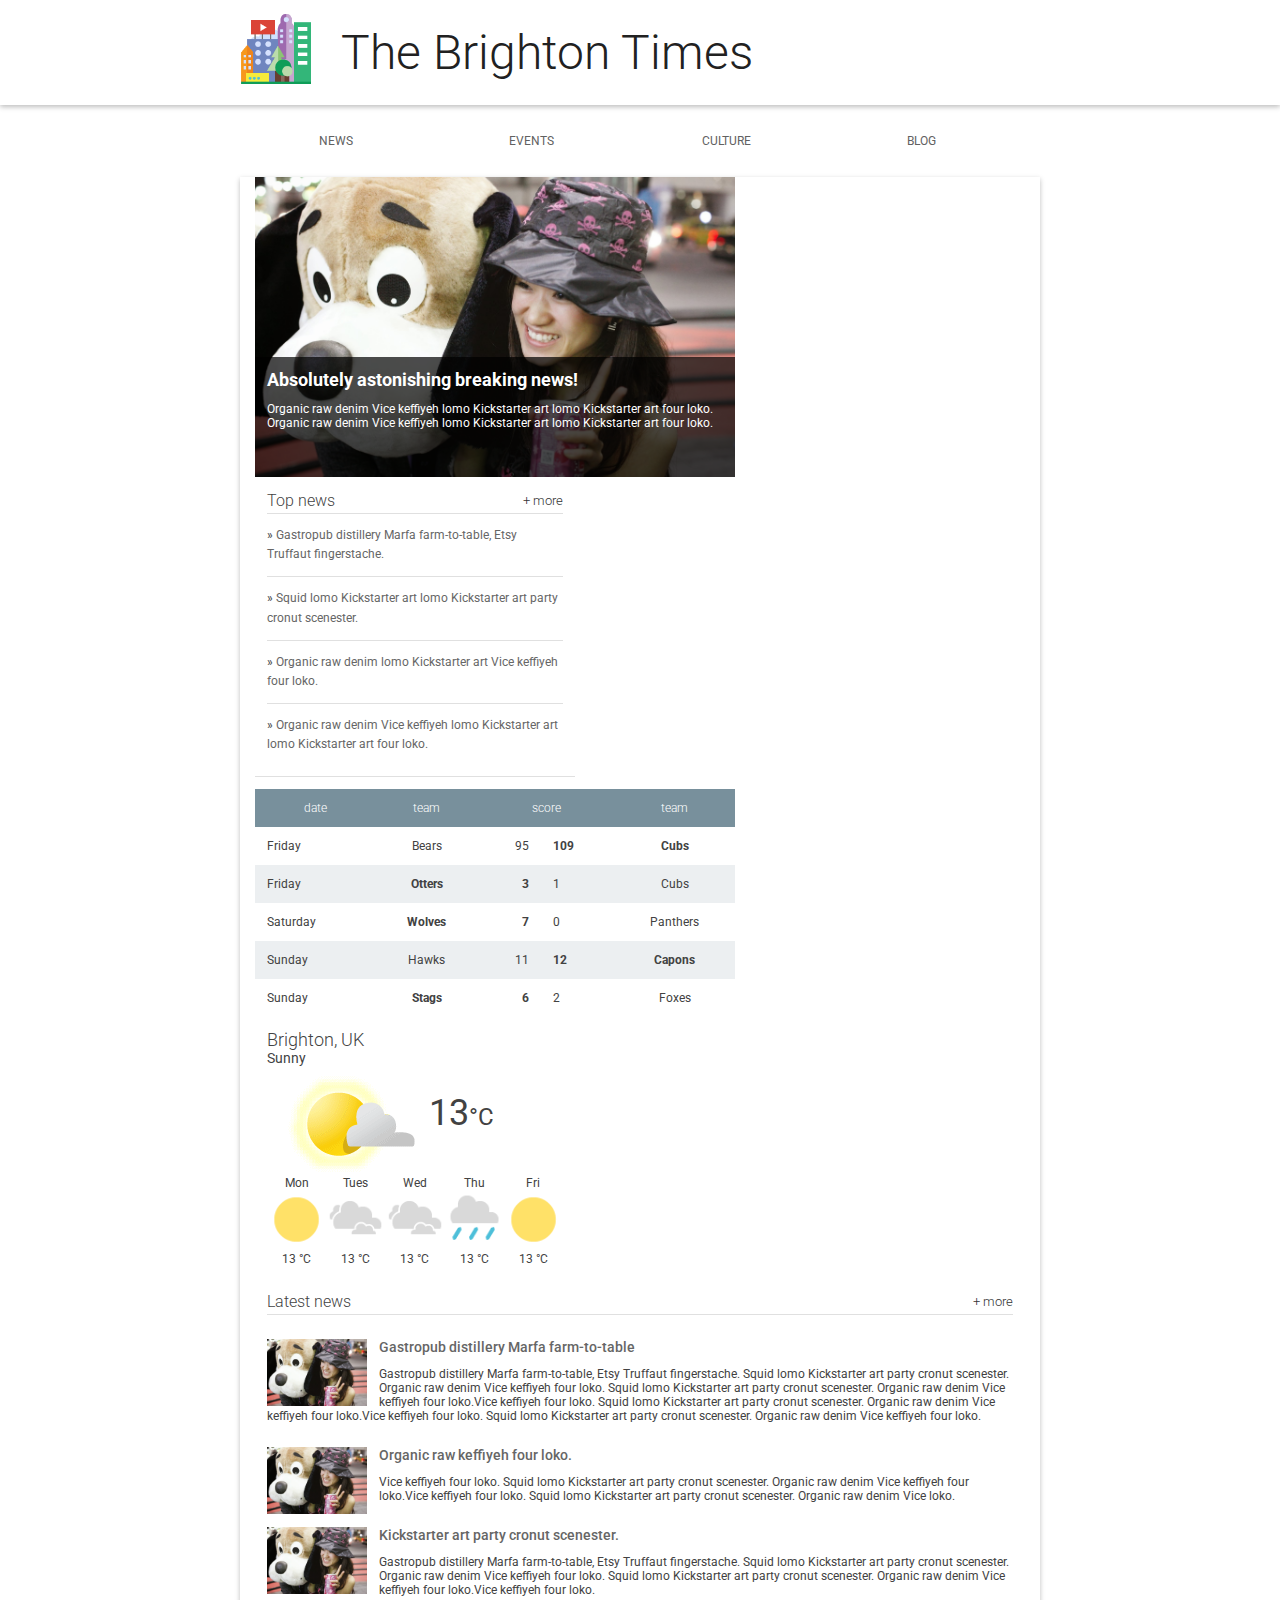
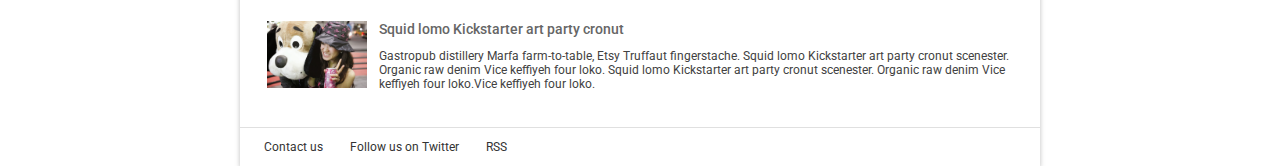
==== HomeTown/index.html @ 90c6167b "Lesson 2.15" ====
<!doctype html>
<html lang="en">
  <head>
    <meta charset="utf-8">
    <meta http-equiv="X-UA-Compatible" content="IE=edge">
    <meta name="viewport" content="width=device-width, initial-scale=1.0">
    <title>Brighton Times</title>
    <link href="https://fonts.googleapis.com/css?family=Roboto:300,400,500" rel="stylesheet" type="text/css">
    <link rel="stylesheet" type="text/css" href="main.css">
  </head>
  <body>

    <header class="header">
      <div class="header__inner">
        <img class="header__logo" src="images/city.png" alt="iconic view of a cityscape">
        <h1 class="header__title">
          The Brighton Times
        </h1>
      </div>
    </header>

    <nav id="drawer" class="nav">
      <ul class="nav__list">
        <li class="nav__item"><a href="#">News</a></li>
        <li class="nav__item"><a href="#">Events</a></li>
        <li class="nav__item"><a href="#">Culture</a></li>
        <li class="nav__item"><a href="#">Blog</a></li>
      </ul>
    </nav>

    <main>
      <section class="content">
        <section class="hero">
          <article class="description">
            <h2>Absolutely astonishing breaking news!</h2>
            <p>Organic raw denim Vice keffiyeh lomo Kickstarter art lomo Kickstarter art four loko. Organic raw denim Vice keffiyeh lomo Kickstarter art lomo Kickstarter art four loko.</p>
          </article>
        </section>

        <section class="news top-news">
          <h2 class="news__title">Top news <a href="#" class="news__more">+ more</a></h2>
          <ul>
            <li class="top-news__item">
              <a href="#">Gastropub distillery Marfa farm-to-table, Etsy Truffaut fingerstache.</a>
            </li>
            <li class="top-news__item">
              <a href="#">Squid lomo Kickstarter art lomo Kickstarter art party cronut scenester.</a>
            </li>
            <li class="top-news__item">
              <a href="#">Organic raw denim lomo Kickstarter art Vice keffiyeh four loko.</a>
            </li>
            <li class="top-news__item">
              <a href="#">Organic raw denim Vice keffiyeh lomo Kickstarter art lomo Kickstarter art four loko.</a>
            </li>
          </ul>
        </section>

        <section class="scores">
          <table class="scores__table">
            <thead>
              <tr>
                <th>date</th>
                <th>team</th>
                <th colspan="2">score</th>
                <th>team</th>
              </tr>
            </thead>
            <tbody>
              <tr>
                <td>Friday</td>
                <td>Bears</td>
                <td>95</td>
                <td class="winner">109</td>
                <td class="winner">Cubs</td>
              </tr>
              <tr>
                <td>Friday</td>
                <td class="winner">Otters</td>
                <td class="winner">3</td>
                <td>1</td>
                <td>Cubs</td>
              </tr>
              <tr>
                <td>Saturday</td>
                <td class="winner">Wolves</td>
                <td class="winner">7</td>
                <td>0</td>
                <td>Panthers</td>
              </tr>
              <tr>
                <td>Sunday</td>
                <td>Hawks</td>
                <td>11</td>
                <td class="winner">12</td>
                <td class="winner">Capons</td>
              </tr>
              <tr>
                <td>Sunday</td>
                <td class="winner">Stags</td>
                <td class="winner">6</td>
                <td>2</td>
                <td>Foxes</td>
              </tr>
              
            </tbody>
          </table>
        </section>

        <section class="weather">
          <span class="weather__location">Brighton, UK</span>
          <span class="weather__desc">Sunny</span>
          <span class="weather__today">
          <img class="weather__today__image" src="images/weather.png" alt="icon of a partially sunny day"><span class="weather__today__temp">13</span><span class="weather__today__deg">&deg;C</span>
          </span>
          <ul class="weather__next">
            <li class="weather__next__item">
              <span>Mon</span>
              <img class="weather__next__image" src="images/sunny.png" alt="icon of a sunny day">
              <span>13 &deg;C</span>
            </li><li class="weather__next__item">
              <span>Tues</span>
              <img class="weather__next__image" src="images/cloudy.png" alt="icon of a cloudy day">
              <span>13 &deg;C</span>
            </li><li class="weather__next__item">
              <span>Wed</span>
              <img class="weather__next__image" src="images/cloudy.png" alt="icon of a cloudy day">
              <span>13 &deg;C</span>
            </li><li class="weather__next__item">
              <span>Thu</span>
              <img class="weather__next__image" src="images/rain.png" alt="icon of a rainy day">
              <span>13 &deg;C</span>
            </li><li class="weather__next__item">
              <span>Fri</span>
              <img class="weather__next__image" src="images/sunny.png" alt="icon of a sunny day">
              <span>13 &deg;C</span>
            </li>
          </ul>
        </section>

        <section class="news recent-news">
          <h2 class="news__title">Latest news <a href="#" class="news__more">+ more</a></h2>
          <ul>
            <li class="snippet">
              <img class="snippet__thumbnail" src="images/dog.jpg" alt="picture of a girl with a large, stuffed dog toy">
              <h3 class="snippet__title"><a href="#">Gastropub distillery Marfa farm-to-table</a></h3>
              <p>Gastropub distillery Marfa farm-to-table, Etsy Truffaut fingerstache.
              Squid lomo Kickstarter art party cronut scenester. Organic raw denim Vice keffiyeh four loko. Squid lomo Kickstarter art party cronut scenester. Organic raw denim Vice keffiyeh four loko.Vice keffiyeh four loko. Squid lomo Kickstarter art party cronut scenester. Organic raw denim Vice keffiyeh four loko.Vice keffiyeh four loko. Squid lomo Kickstarter art party cronut scenester. Organic raw denim Vice keffiyeh four loko.
              </p>
            </li>
            <li class="snippet">
              <img class="snippet__thumbnail" src="images/dog.jpg" alt="picture of a girl with a large, stuffed dog toy">
              <h3 class="snippet__title"><a href="#">Organic raw keffiyeh four loko.</a></h3>
              <p>Vice keffiyeh four loko. Squid lomo Kickstarter art party cronut scenester. Organic raw denim Vice keffiyeh four loko.Vice keffiyeh four loko. Squid lomo Kickstarter art party cronut scenester. Organic raw denim Vice loko.
              </p>
            </li>
            <li class="snippet">
              <img class="snippet__thumbnail" src="images/dog.jpg" alt="picture of a girl with a large, stuffed dog toy">
              <h3 class="snippet__title"><a href="#">Kickstarter art party cronut scenester.</a></h3>
              <p>Gastropub distillery Marfa farm-to-table, Etsy Truffaut fingerstache.
              Squid lomo Kickstarter art party cronut scenester. Organic raw denim Vice keffiyeh four loko. Squid lomo Kickstarter art party cronut scenester. Organic raw denim Vice keffiyeh four loko.Vice keffiyeh four loko.
              </p>
            </li>
            <li class="snippet">
              <img class="snippet__thumbnail" src="images/dog.jpg" alt="picture of a girl with a large, stuffed dog toy">
              <h3 class="snippet__title"><a href="#">Squid lomo Kickstarter art party cronut </a></h3>
              <p>Gastropub distillery Marfa farm-to-table, Etsy Truffaut fingerstache.
              Squid lomo Kickstarter art party cronut scenester. Organic raw denim Vice keffiyeh four loko. Squid lomo Kickstarter art party cronut scenester. Organic raw denim Vice keffiyeh four loko.Vice keffiyeh four loko.
              </p>
            </li>
          </ul>
        </section>
      </section>
      <footer>
        <ul>
          <li><a href="#">Contact us</a></li>
          <li><a href="#">Follow us on Twitter</a></li>
          <li><a href="#">RSS</a></li>
        </ul>
      </footer>
    </main>
  </body>
</html>
---- HomeTown/main.css ----
body, html {
  margin: 0;
  padding: 0;
  max-width: 100%;
  max-height: 100%;
}

body {
  font-family: Roboto;
  font-size: 12px;
  color: #424242;
}

h1, h2, h3, h4, h5 {
  margin: 0; 
}

header, nav, footer, section, article, div {
  box-sizing: border-box;
}

ul {
  list-style: none;
  padding: 0;
  margin: 0;
}


/*
 *
 * Common
 * 
 */

.news__more {
  float: right;
  font-size: .8em;
  color: #333;
  text-decoration: none;
}


/*
 *
 * Header
 *
 */

.header {
  box-shadow: 0 2px 5px rgba(0, 0, 0, 0.26);
  min-height: 56px;
  transition: min-height 0.3s;
}

.header__inner {
  width: 800px;
  margin-left: auto;
  margin-right: auto;
}

.header__logo {
  height: 72px;
  margin-right: 1em;
  vertical-align: top;
  margin-top: 12px;
}

.header__title {
  font-weight: 300;
  font-size: 4em;
  margin: 0.5em 0.25em;
  display: inline-block;
  color: #212121;
}


/*
 *
 * Top Level Navigation
 *
 */

.nav {
  max-width: 800px;
  margin-left: auto;
  margin-right: auto;
}

.nav__list {
  max-width: 100%;
  padding: 0;
  margin: 0;
}

.nav__item {
  box-sizing: border-box;
  display: inline-block;
  min-width: 48px;
  min-height: 48px;
  width: 24%;
  text-align: center;
  line-height: 24px;
  padding: 24px;
  text-transform: uppercase;
}

.nav a {
  text-decoration: none;
  color: #616161;
}

.nav a:hover {
  text-decoration: underline;
  color: #212121;
}


/*
 *
 * Main
 *
 */

main {
  box-shadow: 0 2px 5px rgba(0, 0, 0, 0.26);
  max-width: 800px;
  margin-left: auto;
  margin-right: auto;
}

/*
 *
 * Content
 *
 */

.content {
/*position: relative;*/
  max-width: 100%;
  padding-left: 15px;
  padding-right: 15px;
}


/*
 *
 * Hero
 *
 */

.hero {
/*float: left;*/
  max-width: 480px;
  position: relative;
  background-image: url("./images/dog.jpg");
  background-size: cover;
  height: 300px;
}

.hero article {
  box-sizing: border-box;
  background-color: #000;
  background-color: rgba(0, 0, 0, 0.7);
  position: absolute;
  bottom: 0;
  height: 40%;
  max-width: 100%;
  color: #fff;
  padding: 1em;
}


/*
 *
 * Top News
 *
 */

.top-news {
/*float: right;*/
  position: relative;
  width: 320px;
  height: 300px;
  border-bottom: 1px solid #E0E0E0;
  padding: 1em;
}

.news__title {
  font-weight: 300;
  border-bottom: 1px solid #E0E0E0;
  line-height: 24px;
  font-size: 16px;
}

.top-news__item {
  border-bottom: 1px solid #E0E0E0;
  padding: 1em 0;
  line-height: 19.2px;
}

.top-news__item:before {
  content: "» ";
}

.top-news__item:last-child {
  border-bottom: none;
}

.top-news__item a {
  text-decoration: none;
  color: #666;
}

.top-news__item a:hover,
.top-news__item a:active {
  text-decoration: underline;
}


/*
 *
 * Sport Scores
 *
 */

.scores {
  max-width: 480px;
/*float: left;*/
  position: relative;
  padding-top: 1em;
}

.scores__table {
  width: 100%;
  border-collapse: collapse;
}

.scores__table th,
.scores__table td {
  padding: 1em; 
}

.scores__table th {
  color: #fff;
  font-weight: 300;
  background-color: #78909C;
}

.scores__table tr:nth-child(odd) td {
  background-color: #fff;
}

.scores__table tr:nth-child(even) td {
  background-color: #eceff1;
}

.scores__table td.winner {
  font-weight: bold;
}

.scores__table td:nth-child(3) {
  text-align: right;
}

.scores__table td:nth-child(2),
.scores__table td:nth-child(5) {
  text-align: center;
}

/*
 *
 * Weather
 *
 */

.weather {
/*float: right;*/
  position: relative;
  width: 320px;
  padding: 1em;
}

.weather__location {
  display: block;
  font-weight: 300;
  font-size: 1.5em;
}

.weather__desc {
  display: block;
  font-size: 1.2em;
}

.weather__today {
  width: 60%;
  vertical-align: middle;
}

.weather__today__image {
  vertical-align: middle
}

.weather__today__temp {
  font-size: 3em;
}

.weather__today__deg {
  font-size: 2em;
  display: inline;
}

.weather__next__item {
  display: inline-block;
  width: 20%;
  text-align: center;
}

.weather__next__item span {
  display: block;
}

.weather__next__image {
  width: 100%;
}


/*
 *
 * Weather
 *
 */

.recent-news {
  clear: both;
  padding: 1em;
}

.snippet {
  clear: both;
  margin: 24px 0;
}

.snippet__thumbnail {
  width: 100px;
  float: left;
  margin-right: 1em;
}

.snippet__title {
  font-weight: 500;
}

.snippet__title a {
  text-decoration: none;
  color: #666;
}

.snippet__title a:hover,
.snippet__title a:active {
  text-decoration: underline;
}


/*
 *
 * Footer
 *
 */

footer {
  border-top: 1px solid #E0E0E0;
  padding: 1em;
  width: 100%;
}

footer li {
  display: inline-block;
  margin: 0 1em;
}

footer a {
  text-decoration: none;
  color: #333;
}
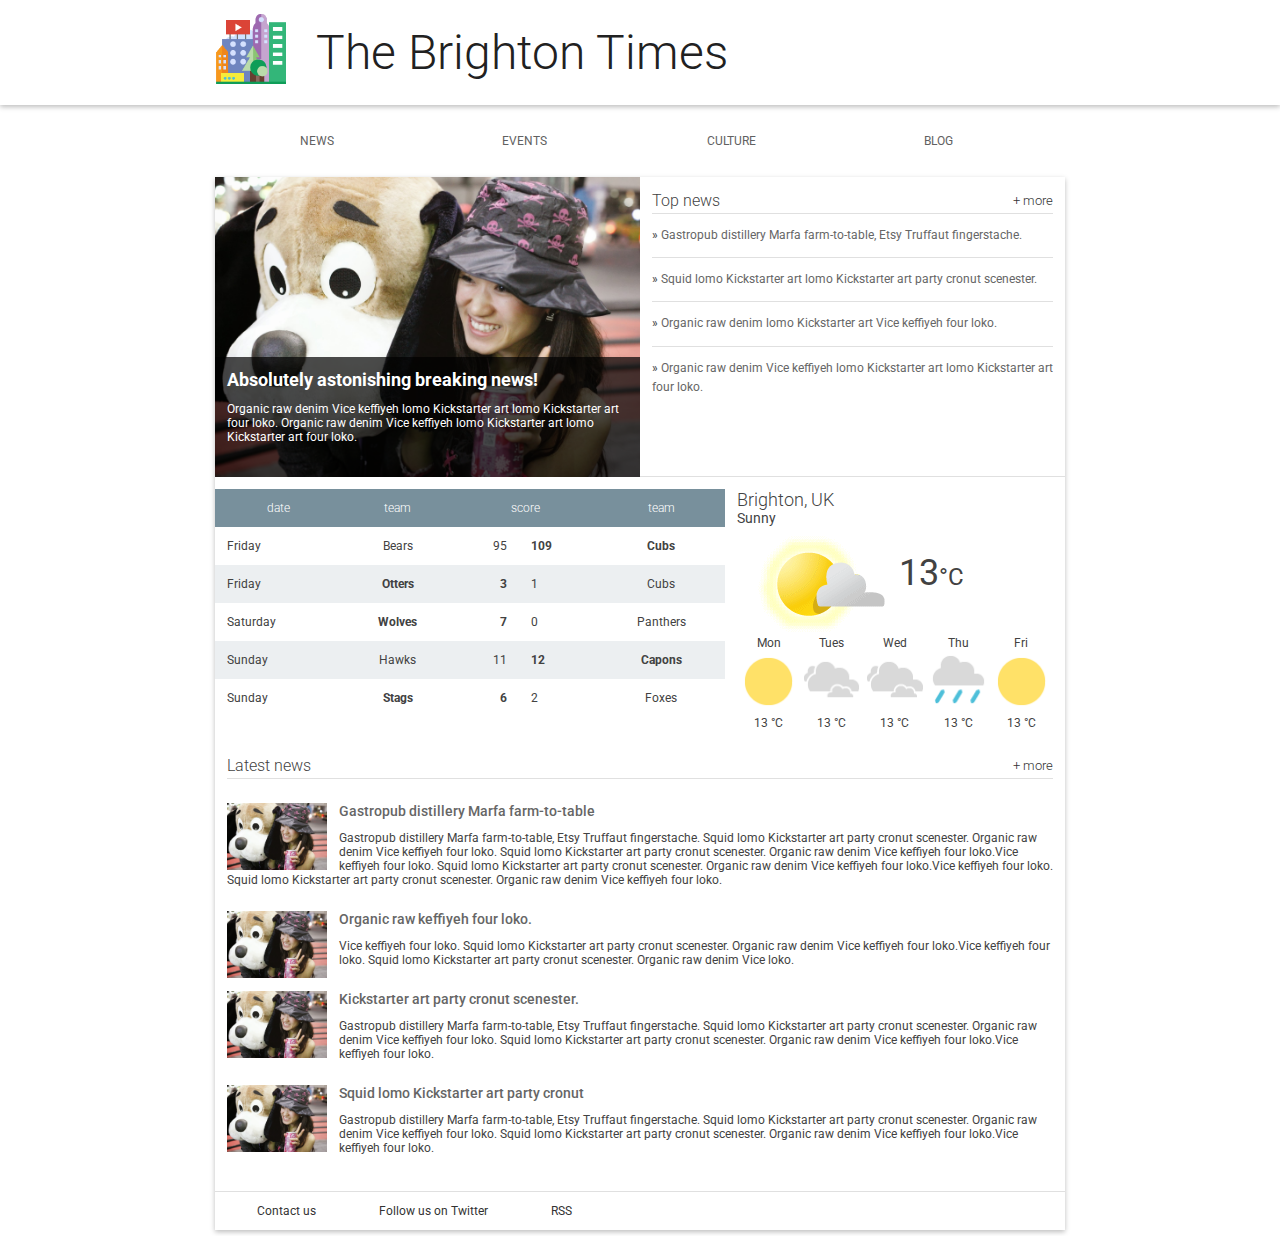
==== commit 478c524b: "4.11 Responsive [2nd Version]" ====
--- a/HomeTown/index.html
+++ b/HomeTown/index.html
@@ -2,11 +2,12 @@
 <html lang="en">
   <head>
     <meta charset="utf-8">
+    <meta name="viewport" content="width=device-width, initial-scale=1">
     <meta http-equiv="X-UA-Compatible" content="IE=edge">
-    <meta name="viewport" content="width=device-width, initial-scale=1.0">
     <title>Brighton Times</title>
     <link href="https://fonts.googleapis.com/css?family=Roboto:300,400,500" rel="stylesheet" type="text/css">
-    <link rel="stylesheet" type="text/css" href="main.css">
+    <link rel="stylesheet" type="text/css" href="styles/main.css">
+    <link rel="stylesheet" type="text/css" href="styles/responsive.css">
   </head>
   <body>
 
@@ -16,6 +17,11 @@
         <h1 class="header__title">
           The Brighton Times
         </h1>
+        <a id="menu" class="header__menu">
+          <svg xmlns="http://www.w3.org/2000/svg" viewBox="0 0 24 24">
+            <path d="M2 6h20v3H2zm0 5h20v3H2zm0 5h20v3H2z"/>
+          </svg>
+        </a>
       </div>
     </header>
 
@@ -110,7 +116,7 @@
           <span class="weather__location">Brighton, UK</span>
           <span class="weather__desc">Sunny</span>
           <span class="weather__today">
-          <img class="weather__today__image" src="images/weather.png" alt="icon of a partially sunny day"><span class="weather__today__temp">13</span><span class="weather__today__deg">&deg;C</span>
+          <img class="weather__today__image" src="images/weather.png" alt="icon of a partially cloudy day"><span class="weather__today__temp">13</span><span class="weather__today__deg">&deg;C</span>
           </span>
           <ul class="weather__next">
             <li class="weather__next__item">
@@ -179,4 +185,5 @@
       </footer>
     </main>
   </body>
+  <script src="index.js"></script>
 </html>
--- a/HomeTown/styles/main.css
+++ b/HomeTown/styles/main.css
@@ -0,0 +1,373 @@
+body, html {
+  margin: 0;
+  padding: 0;
+  width: 100%;
+  height: 100%;
+}
+
+body {
+  font-family: Roboto;
+  font-size: 12px;
+  color: #424242;
+}
+
+h1, h2, h3, h4, h5 {
+  margin: 0; 
+}
+
+header, nav, footer, section, article, div {
+  box-sizing: border-box;
+}
+
+ul {
+  list-style: none;
+  padding: 0;
+  margin: 0;
+}
+
+
+/*
+ *
+ * Common
+ * 
+ */
+
+.news__more {
+  float: right;
+  font-size: .8em;
+  color: #333;
+  text-decoration: none;
+}
+
+
+/*
+ *
+ * Header
+ *
+ */
+
+.header {
+  box-shadow: 0 2px 5px rgba(0, 0, 0, 0.26);
+  min-height: 56px;
+  transition: min-height 0.3s;
+}
+
+.header__inner {
+  width: 100%;
+  margin-left: auto;
+  margin-right: auto;
+}
+
+.header__logo {
+  height: 72px;
+  margin-right: 1em;
+  vertical-align: top;
+  margin-top: 12px;
+}
+
+.header__title {
+  font-weight: 300;
+  font-size: 4em;
+  margin: 0.5em 0.25em;
+  display: inline-block;
+  color: #212121;
+}
+
+
+/*
+ *
+ * Top Level Navigation
+ *
+ */
+
+.nav {
+  width: 100%;
+  margin-left: auto;
+  margin-right: auto;
+}
+
+.nav__list {
+  width: 100%;
+  padding: 0;
+  margin: 0;
+}
+
+.nav__item {
+  box-sizing: border-box;
+  display: inline-block;
+  width: 24%;
+  text-align: center;
+  line-height: 24px;
+  padding: 24px;
+  text-transform: uppercase;
+}
+
+.nav a {
+  text-decoration: none;
+  color: #616161;
+  padding: 1.5em;
+}
+
+.nav a:hover {
+  text-decoration: underline;
+  color: #212121;
+}
+
+
+/*
+ *
+ * Main
+ *
+ */
+
+main {
+  box-shadow: 0 2px 5px rgba(0, 0, 0, 0.26);
+  width: 100%;
+  margin-left: auto;
+  margin-right: auto;
+}
+
+/*
+ *
+ * Content
+ *
+ */
+
+
+/*
+ *
+ * Hero
+ *
+ */
+
+.hero {
+  width: 100%;
+  position: relative;
+  background-image: url("../images/dog.jpg");
+  background-size: cover;
+  height: 300px;
+}
+
+.hero article {
+  box-sizing: border-box;
+  background-color: #000;
+  background-color: rgba(0, 0, 0, 0.7);
+  position: absolute;
+  bottom: 0;
+  height: 40%;
+  width: 100%;
+  color: #fff;
+  padding: 1em;
+}
+
+
+/*
+ *
+ * Top News
+ *
+ */
+
+.top-news {
+  max-height: 300px;
+  border-bottom: 1px solid #E0E0E0;
+  padding: 1em;
+  width: 100%;
+}
+
+.news__title {
+  font-weight: 300;
+  border-bottom: 1px solid #E0E0E0;
+  line-height: 24px;
+  font-size: 16px;
+}
+
+.top-news__item {
+  border-bottom: 1px solid #E0E0E0;
+  padding: 1em 0;
+  line-height: 19.2px;
+}
+
+.top-news__item:before {
+  content: "» ";
+}
+
+.top-news__item:last-child {
+  border-bottom: none;
+}
+
+.top-news__item a {
+  text-decoration: none;
+  color: #666;
+  padding: 1.5em inherit;
+}
+
+.top-news__item a:hover,
+.top-news__item a:active {
+  text-decoration: underline;
+}
+
+
+/*
+ *
+ * Sport Scores
+ *
+ */
+
+.scores {
+  padding-top: 1em;
+  flex-grow: 1;
+}
+
+.scores__table {
+  width: 100%;
+  border-collapse: collapse;
+}
+
+.scores__table th,
+.scores__table td {
+  padding: 1em; 
+}
+
+.scores__table th {
+  color: #fff;
+  font-weight: 300;
+  background-color: #78909C;
+}
+
+.scores__table tr:nth-child(odd) td {
+  background-color: #fff;
+}
+
+.scores__table tr:nth-child(even) td {
+  background-color: #eceff1;
+}
+
+.scores__table td.winner {
+  font-weight: bold;
+}
+
+.scores__table td:nth-child(3) {
+  text-align: right;
+}
+
+.scores__table td:nth-child(2),
+.scores__table td:nth-child(5) {
+  text-align: center;
+}
+
+/*
+ *
+ * Weather
+ *
+ */
+
+.weather {
+  flex-grow: 1;
+  padding: 1em;
+}
+
+.weather__location {
+  display: block;
+  font-weight: 300;
+  font-size: 1.5em;
+}
+
+.weather__desc {
+  display: block;
+  font-size: 1.2em;
+}
+
+.weather__today {
+  width: 60%;
+  vertical-align: middle;
+}
+
+.weather__today__image {
+  vertical-align: middle
+}
+
+.weather__today__temp {
+  font-size: 3em;
+}
+
+.weather__today__deg {
+  font-size: 2em;
+  display: inline;
+}
+
+.weather__next__item {
+  display: inline-block;
+  width: 20%;
+  text-align: center;
+}
+
+.weather__next__item span {
+  display: block;
+}
+
+.weather__next__image {
+  width: 100%;
+}
+
+
+/*
+ *
+ * Recent News
+ *
+ */
+
+.recent-news {
+  flex-grow: 1;
+  clear: both;
+  padding: 1em;
+}
+
+.snippet {
+  clear: both;
+  margin: 24px 0;
+}
+
+.snippet__thumbnail {
+  width: 100px;
+  float: left;
+  margin-right: 1em;
+}
+
+.snippet__title {
+  font-weight: 500;
+}
+
+.snippet__title a {
+  text-decoration: none;
+  color: #666;
+  padding: 1.5em inherit;
+}
+
+.snippet__title a:hover,
+.snippet__title a:active {
+  text-decoration: underline;
+}
+
+
+/*
+ *
+ * Footer
+ *
+ */
+
+footer {
+  border-top: 1px solid #E0E0E0;
+  padding: 1em;
+  width: 100%;
+}
+
+footer li {
+  display: inline-block;
+  margin: 0 1em;
+}
+
+footer a {
+  text-decoration: none;
+  color: #333;
+  padding: 1.5em;
+}
--- a/HomeTown/styles/responsive.css
+++ b/HomeTown/styles/responsive.css
@@ -0,0 +1,91 @@
+.content {
+  display: flex;
+  flex-wrap: wrap;
+}
+
+.header__menu {
+  display: none;
+}
+
+.hero, .top-news, .scores, .weather, .recent-news {
+  order: 10;
+}
+
+@media screen and (max-width: 549px) {
+  .header__logo {
+    height: 48px;
+    margin-right: 0.5em;
+  }
+  .header__title {
+    margin-left: 0;
+    font-size: 2em;
+    vertical-align: bottom;
+  }
+  .nav {
+    z-index: 10;
+    background-color: #fff;
+    width: 300px;
+    position: absolute;
+    /* This transform moves the drawer off canvas. */
+    -webkit-transform: translate(-300px, 0);
+    transform: translate(-300px, 0);
+    /* Optionally, we animate the drawer. */
+    transition: transform 0.3s ease;
+  }
+  .nav.open {
+    -webkit-transform: translate(0, 0);
+    transform: translate(0, 0);
+  }
+  .nav__item {
+    display: list-item;
+    border-bottom: 1px solid #E0E0E0;
+    width: 100%;
+    text-align: left;
+  }
+  .header__menu {
+    display: inline-block;
+    position: absolute;
+    right: 0;
+    padding: 1em;
+  }
+  .header__menu svg {
+    width: 32px;
+    fill: #E0E0E0;
+  }
+}
+
+@media screen and (min-width: 550px) {
+  .hero {
+    order: 0;
+    width: 60%;
+  }
+  .weather {
+    order: 1;
+    width: 40%;
+  }
+}
+
+@media screen and (min-width: 700px) {
+  .hero {
+    width: 50%;
+  }
+  .top-news {
+    order: 1;
+    width: 50%;
+  }
+  .scores {
+    order: 2;
+    width: 60%;
+  }
+  .weather {
+    order: 3;
+  }
+}
+
+@media screen and (min-width: 850px) {
+  main, .header__inner, .nav, .content {
+    width: 850px;
+    margin-left: auto;
+    margin-right: auto;
+  }
+}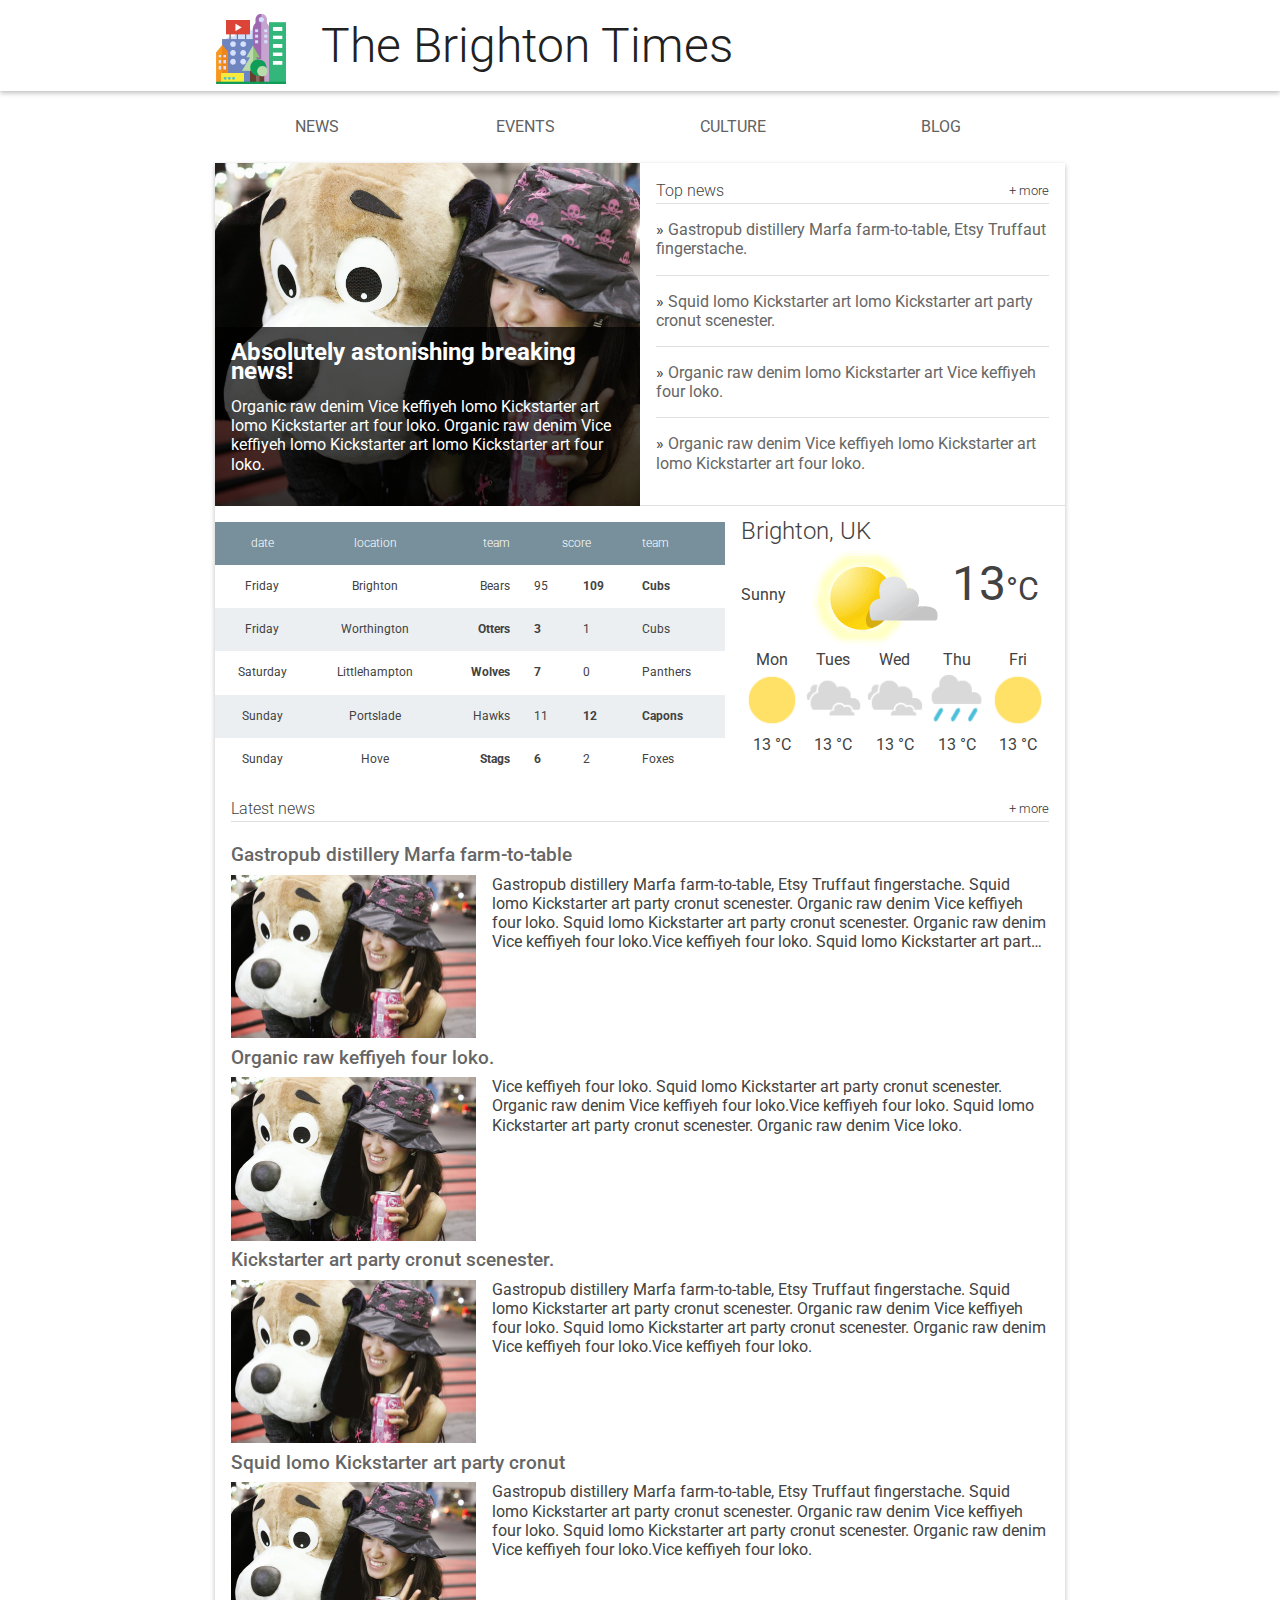
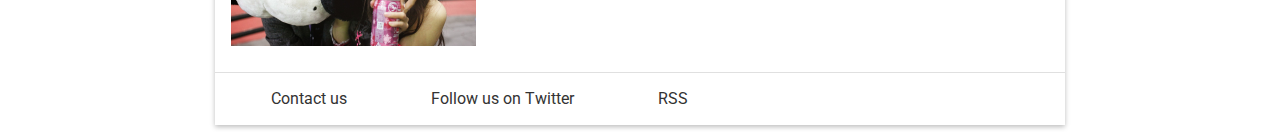
==== commit fb9af387: "5.10 Responsive [3rd Version]" ====
--- a/HomeTown/index.html
+++ b/HomeTown/index.html
@@ -8,6 +8,7 @@
     <link href="https://fonts.googleapis.com/css?family=Roboto:300,400,500" rel="stylesheet" type="text/css">
     <link rel="stylesheet" type="text/css" href="styles/main.css">
     <link rel="stylesheet" type="text/css" href="styles/responsive.css">
+    <link rel="stylesheet" type="text/css" href="styles/final.css">
   </head>
   <body>
 
@@ -66,6 +67,7 @@
             <thead>
               <tr>
                 <th>date</th>
+                <th class="scores__location">location</th>
                 <th>team</th>
                 <th colspan="2">score</th>
                 <th>team</th>
@@ -74,6 +76,7 @@
             <tbody>
               <tr>
                 <td>Friday</td>
+                <td class="scores__location">Brighton</td>
                 <td>Bears</td>
                 <td>95</td>
                 <td class="winner">109</td>
@@ -81,6 +84,7 @@
               </tr>
               <tr>
                 <td>Friday</td>
+                <td class="scores__location">Worthington</td>
                 <td class="winner">Otters</td>
                 <td class="winner">3</td>
                 <td>1</td>
@@ -88,6 +92,7 @@
               </tr>
               <tr>
                 <td>Saturday</td>
+                <td class="scores__location">Littlehampton</td>
                 <td class="winner">Wolves</td>
                 <td class="winner">7</td>
                 <td>0</td>
@@ -95,6 +100,7 @@
               </tr>
               <tr>
                 <td>Sunday</td>
+                <td class="scores__location">Portslade</td>
                 <td>Hawks</td>
                 <td>11</td>
                 <td class="winner">12</td>
@@ -102,6 +108,7 @@
               </tr>
               <tr>
                 <td>Sunday</td>
+                <td class="scores__location">Hove</td>
                 <td class="winner">Stags</td>
                 <td class="winner">6</td>
                 <td>2</td>
@@ -147,29 +154,37 @@
           <h2 class="news__title">Latest news <a href="#" class="news__more">+ more</a></h2>
           <ul>
             <li class="snippet">
-              <img class="snippet__thumbnail" src="images/dog.jpg" alt="picture of a girl with a large, stuffed dog toy">
+              <div class="snippet__thumbnail">
+                <img src='images/dog_small.jpg' alt="picture of a girl with a large, stuffed dog toy">
+              </div>
               <h3 class="snippet__title"><a href="#">Gastropub distillery Marfa farm-to-table</a></h3>
-              <p>Gastropub distillery Marfa farm-to-table, Etsy Truffaut fingerstache.
+              <p class="snippet__description">Gastropub distillery Marfa farm-to-table, Etsy Truffaut fingerstache.
               Squid lomo Kickstarter art party cronut scenester. Organic raw denim Vice keffiyeh four loko. Squid lomo Kickstarter art party cronut scenester. Organic raw denim Vice keffiyeh four loko.Vice keffiyeh four loko. Squid lomo Kickstarter art party cronut scenester. Organic raw denim Vice keffiyeh four loko.Vice keffiyeh four loko. Squid lomo Kickstarter art party cronut scenester. Organic raw denim Vice keffiyeh four loko.
               </p>
             </li>
             <li class="snippet">
-              <img class="snippet__thumbnail" src="images/dog.jpg" alt="picture of a girl with a large, stuffed dog toy">
+              <div class="snippet__thumbnail">
+                <img src='images/dog_small.jpg' alt="picture of a girl with a large, stuffed dog toy">
+              </div>
               <h3 class="snippet__title"><a href="#">Organic raw keffiyeh four loko.</a></h3>
-              <p>Vice keffiyeh four loko. Squid lomo Kickstarter art party cronut scenester. Organic raw denim Vice keffiyeh four loko.Vice keffiyeh four loko. Squid lomo Kickstarter art party cronut scenester. Organic raw denim Vice loko.
-              </p>
-            </li>
-            <li class="snippet">
-              <img class="snippet__thumbnail" src="images/dog.jpg" alt="picture of a girl with a large, stuffed dog toy">
+              <p class="snippet__description">Vice keffiyeh four loko. Squid lomo Kickstarter art party cronut scenester. Organic raw denim Vice keffiyeh four loko.Vice keffiyeh four loko. Squid lomo Kickstarter art party cronut scenester. Organic raw denim Vice loko.
+              </p>
+            </li>
+            <li class="snippet">
+              <div class="snippet__thumbnail">
+                <img src='images/dog_small.jpg' alt="picture of a girl with a large, stuffed dog toy">
+              </div>
               <h3 class="snippet__title"><a href="#">Kickstarter art party cronut scenester.</a></h3>
-              <p>Gastropub distillery Marfa farm-to-table, Etsy Truffaut fingerstache.
+              <p class="snippet__description">Gastropub distillery Marfa farm-to-table, Etsy Truffaut fingerstache.
               Squid lomo Kickstarter art party cronut scenester. Organic raw denim Vice keffiyeh four loko. Squid lomo Kickstarter art party cronut scenester. Organic raw denim Vice keffiyeh four loko.Vice keffiyeh four loko.
               </p>
             </li>
             <li class="snippet">
-              <img class="snippet__thumbnail" src="images/dog.jpg" alt="picture of a girl with a large, stuffed dog toy">
+              <div class="snippet__thumbnail">
+                <img src='images/dog_small.jpg' alt="picture of a girl with a large, stuffed dog toy">
+              </div>
               <h3 class="snippet__title"><a href="#">Squid lomo Kickstarter art party cronut </a></h3>
-              <p>Gastropub distillery Marfa farm-to-table, Etsy Truffaut fingerstache.
+              <p class="snippet__description">Gastropub distillery Marfa farm-to-table, Etsy Truffaut fingerstache.
               Squid lomo Kickstarter art party cronut scenester. Organic raw denim Vice keffiyeh four loko. Squid lomo Kickstarter art party cronut scenester. Organic raw denim Vice keffiyeh four loko.Vice keffiyeh four loko.
               </p>
             </li>
--- a/HomeTown/styles/main.css
+++ b/HomeTown/styles/main.css
@@ -16,6 +16,10 @@
 }
 
 header, nav, footer, section, article, div {
+  box-sizing: border-box;
+}
+
+* {
   box-sizing: border-box;
 }
 
@@ -67,8 +71,8 @@
 
 .header__title {
   font-weight: 300;
-  font-size: 4em;
-  margin: 0.5em 0.25em;
+  font-size: 3em;
+  margin: 0.75em 0.25em;
   display: inline-block;
   color: #212121;
 }
@@ -145,7 +149,7 @@
   position: relative;
   background-image: url("../images/dog.jpg");
   background-size: cover;
-  height: 300px;
+  min-height: 300px;
 }
 
 .hero article {
@@ -154,7 +158,6 @@
   background-color: rgba(0, 0, 0, 0.7);
   position: absolute;
   bottom: 0;
-  height: 40%;
   width: 100%;
   color: #fff;
   padding: 1em;
@@ -168,7 +171,6 @@
  */
 
 .top-news {
-  max-height: 300px;
   border-bottom: 1px solid #E0E0E0;
   padding: 1em;
   width: 100%;
@@ -234,6 +236,14 @@
   background-color: #78909C;
 }
 
+.scores__table tr:nth-child(1) th:nth-child(3) {
+  text-align: right;
+}
+
+.scores__table tr:nth-child(1) th:nth-child(5) {
+  text-align: left;
+}
+
 .scores__table tr:nth-child(odd) td {
   background-color: #fff;
 }
@@ -250,8 +260,8 @@
   text-align: right;
 }
 
-.scores__table td:nth-child(2),
-.scores__table td:nth-child(5) {
+.scores__table td:nth-child(1),
+.scores__table td:nth-child(2) {
   text-align: center;
 }
 
@@ -272,7 +282,7 @@
   font-size: 1.5em;
 }
 
-.weather__desc {
+.weather__ { /*  was .weather__desc if there is a problem  */
   display: block;
   font-size: 1.2em;
 }
--- a/HomeTown/styles/responsive.css
+++ b/HomeTown/styles/responsive.css
@@ -11,7 +11,7 @@
   order: 10;
 }
 
-@media screen and (max-width: 549px) {
+@media screen and (max-width: 610px) {
   .header__logo {
     height: 48px;
     margin-right: 0.5em;
@@ -54,7 +54,7 @@
   }
 }
 
-@media screen and (min-width: 550px) {
+@media screen and (min-width: 611px) {
   .hero {
     order: 0;
     width: 60%;
--- a/HomeTown/styles/final.css
+++ b/HomeTown/styles/final.css
@@ -0,0 +1,90 @@
+body {
+  font-size: 16px;
+  line-height: 1.2em;
+}
+
+.snippet__thumbnail > img {
+  width: 100%;
+}
+
+.snippet {
+  display: flex;
+  flex-wrap: wrap;
+}
+
+.snippet__title {
+  order: 0;
+  width: 100%;
+  margin: 0 0 0.5em;
+}
+
+.snippet__thumbnail {
+  order: 1;
+  width: 30%;
+}
+
+.snippet__description {
+  order: 2;
+  width: 70%;
+  margin: 0;
+  padding: 0 0 0 1em;
+  overflow: hidden;
+  display: -webkit-box;
+  -webkit-box-orient: vertical;
+  text-overflow: ellipsis;
+}
+
+@media screen and (max-width: 450px) {
+  .snippet__thumbnail {
+    display: none;
+  }
+
+  .snippet__description {
+    width: 100%;
+    padding: 0;
+  }
+}
+
+@media screen and (max-width: 550px) {
+  .scores__table .scores__location {
+    display: none;
+  }
+}
+
+@media screen and (max-width: 649px) {
+  .snippet__title {
+  }
+
+  .snippet__thumbnail {
+    width: 30%;
+    margin: 0;
+  }
+
+  .snippet__description {
+    -webkit-line-clamp: 3;
+    max-height: 3.7em;
+  }
+}
+
+@media screen and (min-width: 650px) {  
+  .snippet__title {
+  }
+
+  .snippet__thumbnail {
+    width: 30%;
+    height: 150px;
+    margin-right: 0;
+  }
+
+  .snippet__description {
+    -webkit-line-clamp: 4;
+    max-height: 4.9em
+  }
+
+}
+
+@media screen and (min-width: 700px) {
+  .scores__table {
+    font-size: 12px;
+  }
+}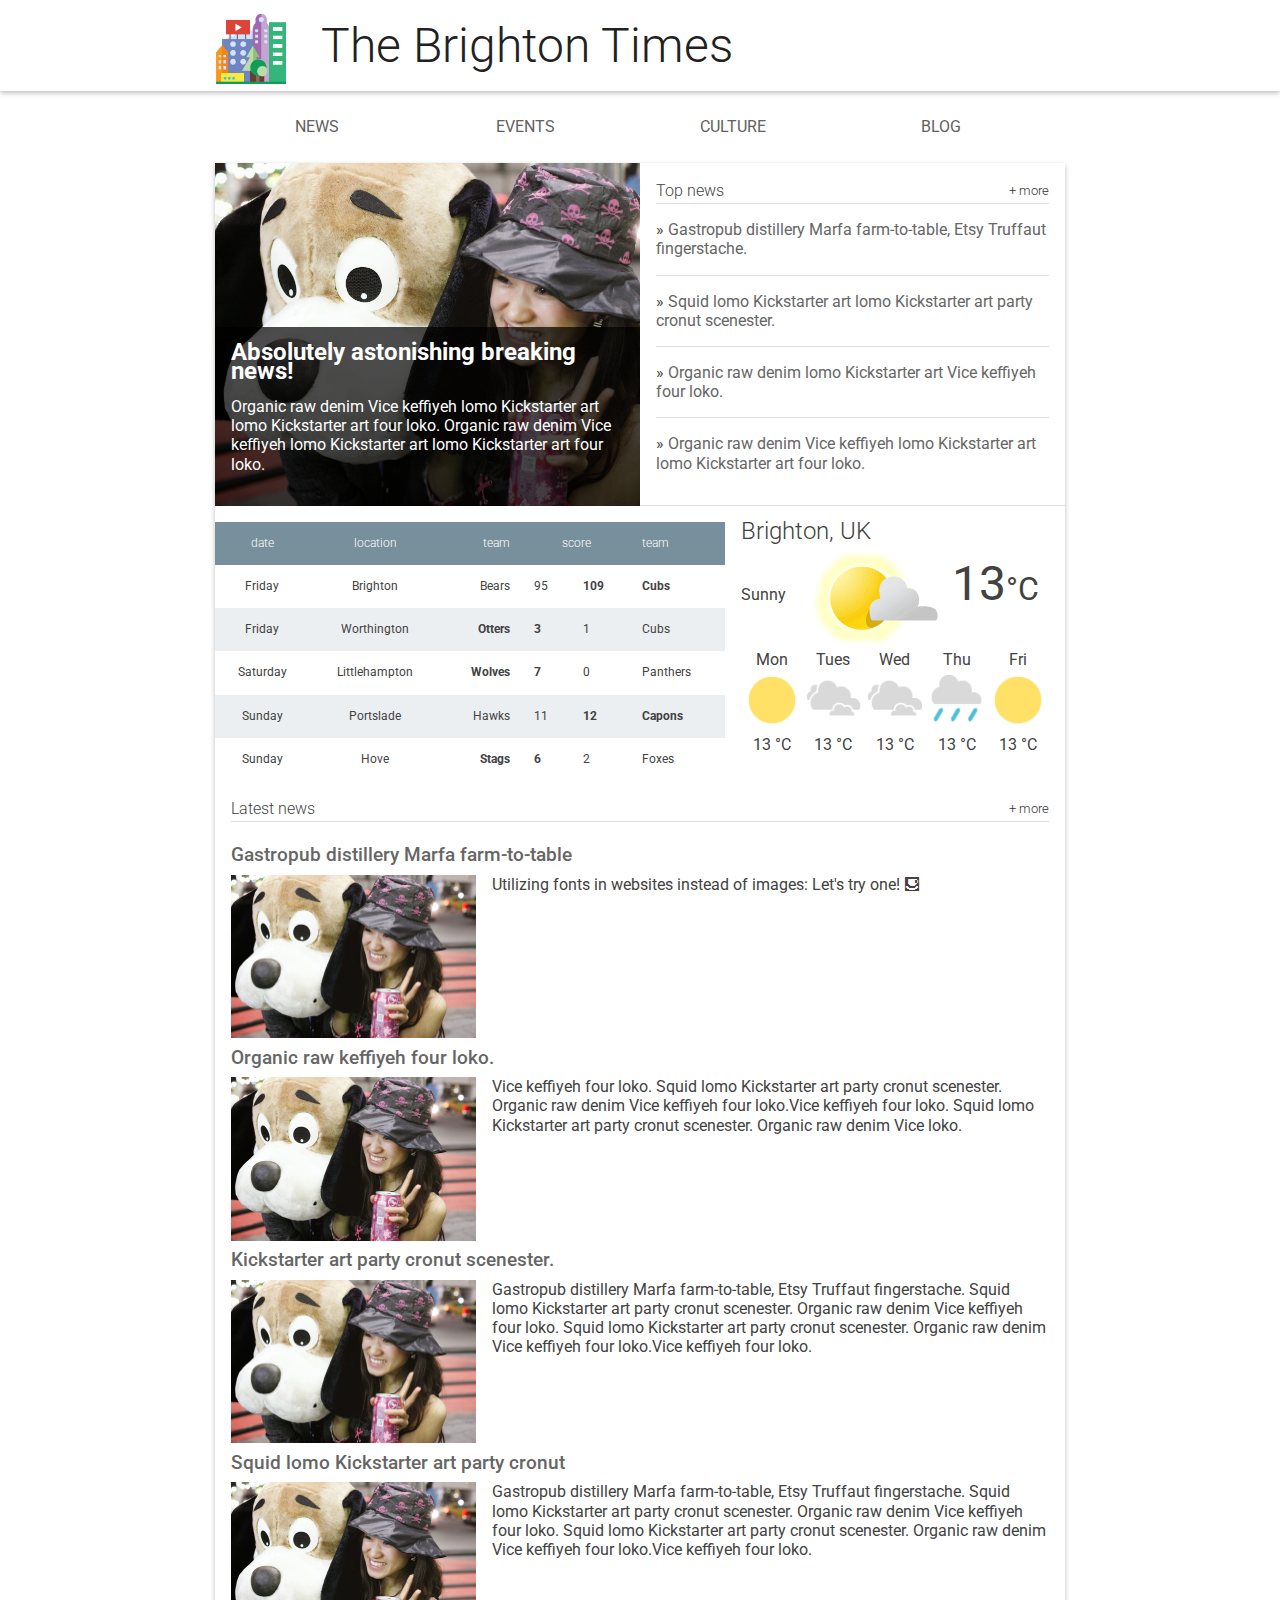
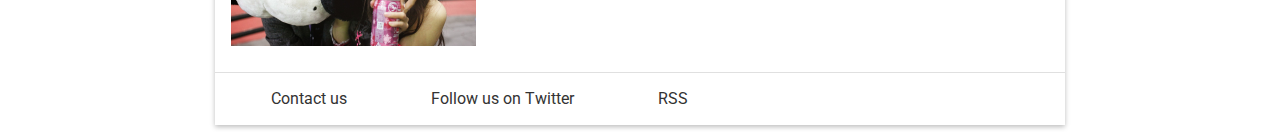
==== commit 180f9bfd: "Project - Part 3" ====
--- a/HomeTown/index.html
+++ b/HomeTown/index.html
@@ -158,8 +158,7 @@
                 <img src='images/dog_small.jpg' alt="picture of a girl with a large, stuffed dog toy">
               </div>
               <h3 class="snippet__title"><a href="#">Gastropub distillery Marfa farm-to-table</a></h3>
-              <p class="snippet__description">Gastropub distillery Marfa farm-to-table, Etsy Truffaut fingerstache.
-              Squid lomo Kickstarter art party cronut scenester. Organic raw denim Vice keffiyeh four loko. Squid lomo Kickstarter art party cronut scenester. Organic raw denim Vice keffiyeh four loko.Vice keffiyeh four loko. Squid lomo Kickstarter art party cronut scenester. Organic raw denim Vice keffiyeh four loko.Vice keffiyeh four loko. Squid lomo Kickstarter art party cronut scenester. Organic raw denim Vice keffiyeh four loko.
+              <p class="snippet__description"> Utilizing fonts in websites instead of images: Let's try one! ⛾
               </p>
             </li>
             <li class="snippet">
